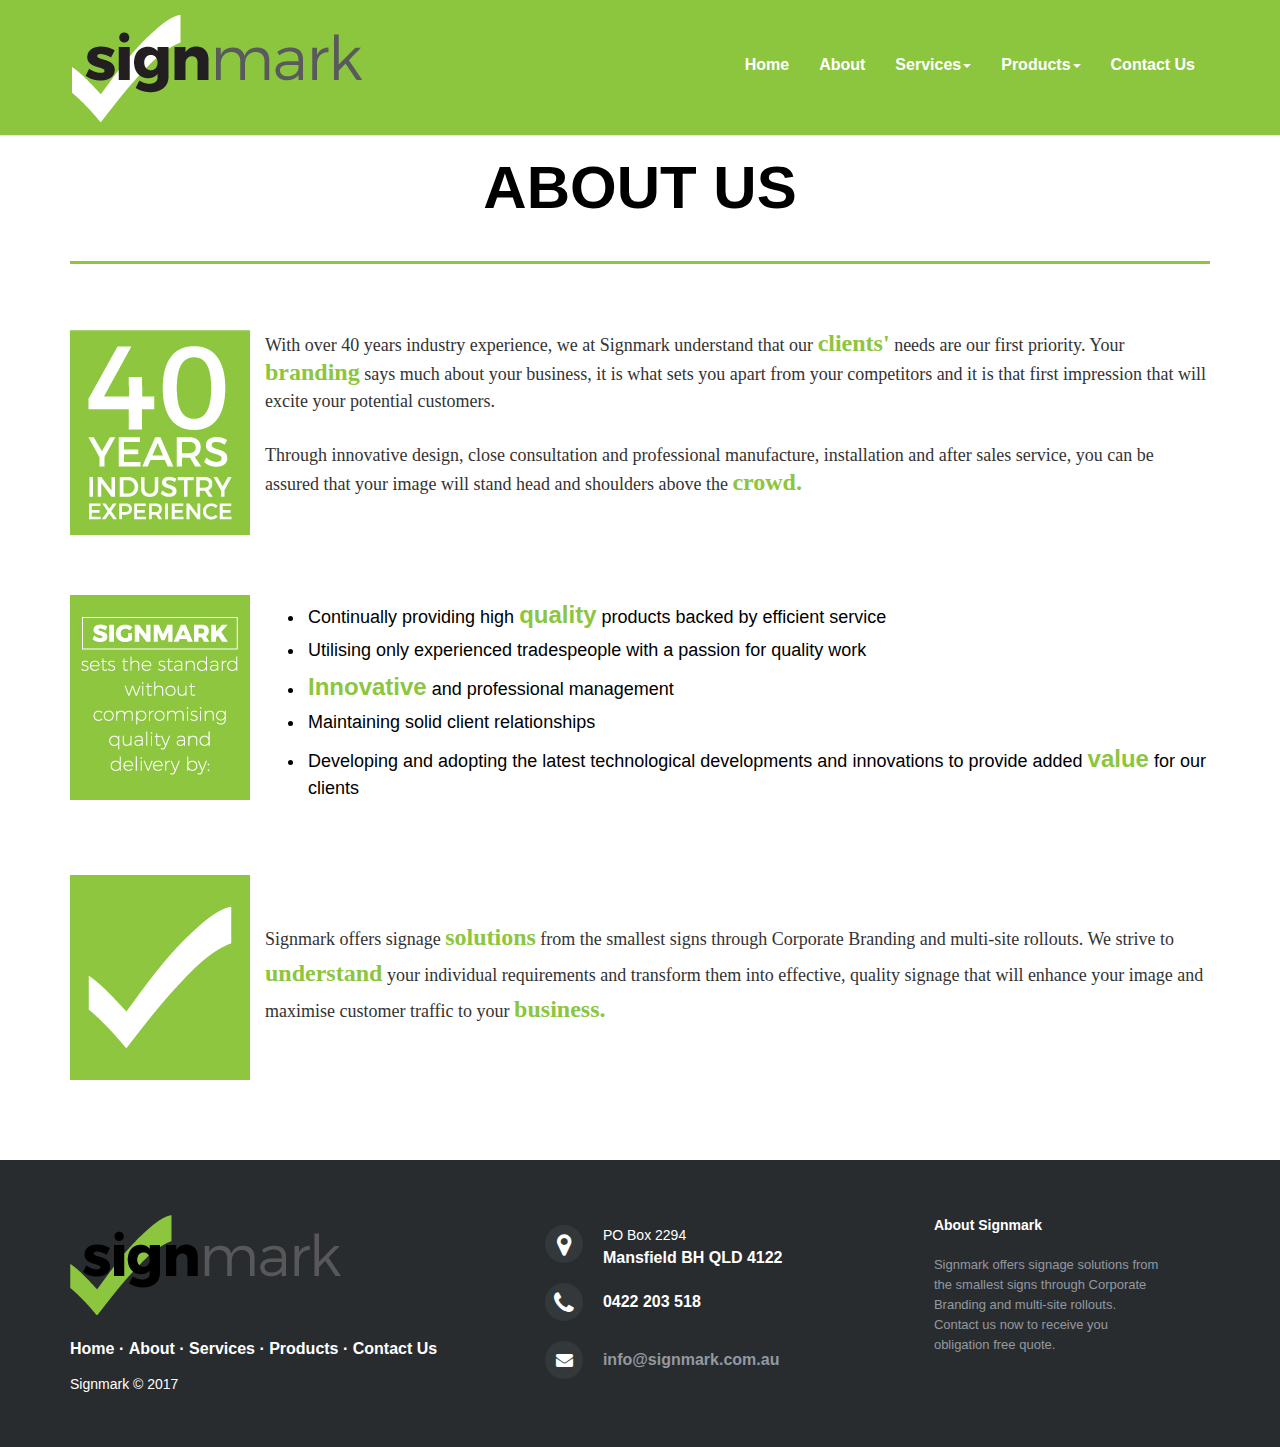
==== about.html @ eaca6fd5 "Fixed footer" ====
<!DOCTYPE html>
<html lang="en">

<head>
    
    <meta charset="utf-8">
    <meta http-equiv="X-UA-Compatible" content="IE=edge">
    <title>Signmark</title>
    <meta charset="utf-8">
    <meta name="viewport" content="width=device-width, initial-scale=1">
    <link rel="stylesheet" href="css/bootstrap.min.css">
    <link rel="stylesheet" href="css/style.css">
    <link rel="stylesheet" href="http://maxcdn.bootstrapcdn.com/font-awesome/4.2.0/css/font-awesome.min.css">
	<link href="http://fonts.googleapis.com/css?family=Cookie" rel="stylesheet" type="text/css">
    

</head>

<body>
    
    <!--javascript.js makes the dropdown work -->
    <!--navigation bar -->
    <nav class="navbar navbar-default navbar-fixed-top">
        <div class="container">
            <div class="navbar-header">
                <button type="button" class="navbar-toggle" data-toggle="collapse" data-target="#myNavbar">
                    <span class="icon-bar"></span>
                    <span class="icon-bar"></span>
                    <span class="icon-bar"></span>
                </button>
                <a class="navbar-brand" href="index.html"><img src="images/front-logo-white.png"></a>
            </div>
            <div class="collapse navbar-collapse" id="myNavbar">
                <ul class="nav navbar-nav">
                    <li><a href="index.html">Home</a></li>
                    <li><a href="about.html">About</a></li>
                    <li class="dropdown"><a href="services.html"class="dropdown-toggle" data-toggle="dropdown">Services<span class="caret"></span></a>
                        <ul class="dropdown-menu">
                            <li><a href="services.html">Design</a></li>
                            <li><a href="services.html">Manufacture</a></li>
                            <li><a href="services.html">Installation</a></li>
                        </ul>
                    </li>
                    <li class="dropdown"><a href="products.html"class="dropdown-toggle" data-toggle="dropdown">Products<span class="caret"></span></a>
                        <ul class="dropdown-menu">
                            <li><a href="products.html">Corporate Branding</a></li>
                            <li><a href="products.html">Illuminated Signs</a></li>
                            <li><a href="products.html">Wayfinding</a></li>
                            <li><a href="products.html">Pylon Signs</a></li>
                            <li><a href="products.html">Wide Format Digital Printing</a></li>
                            <li><a href="products.html">3D Signage</a></li>
                            <li><a href="products.html">Statutory Signage</a></li>
                            <li><a href="products.html">Vehicles</a></li>
                        </ul>
                    </li>
                    <li><a href="contact.html">Contact Us</a></li>
                </ul>
            </div>
        </div>
    </nav>
    
    <div class="container text-center about-page">
        <div class="row">
            <p class="aboutUs-heading">ABOUT US</p>
        </div>
        <hr>
    </div>
    <div class="container text-left about-content">
        <div class="row">
            <div class="col-md-2">
                <img src="images/forty.jpg">
            </div>
            <div class="col-md-10 block-one">
                <p class="about-text">With over 40 years industry experience, we at Signmark understand that our <span class="large-green">clients'</span> needs are our first priority. Your <span class="large-green">branding</span> says much about your business, it is what sets you apart from your competitors and it is that first impression that will excite your potential customers.<br><br>Through innovative design, close consultation and professional manufacture, installation and after sales service, you can be assured that your image will stand head and shoulders above the <span class="large-green">crowd.</span></p>
            </div>
        </div>
        <br>
        <br>
        <br>
        
        <div class="row">
            <div class="col-md-2">
                <img src="images/standard.jpg">
            </div>
            <div class="col-md-10">
                <div class="block-2-text-right">
                    <ul>
                        <li id="rs-block2">Continually providing high <span class="large-green">quality</span> products backed by efficient service</li>
                        <li id="rs-block2">Utilising only experienced tradespeople with a passion for quality work</li>
                        <li id="rs-block2"><span class="large-green">Innovative</span> and professional management</li>
                        <li id="rs-block2">Maintaining solid client relationships</li>
                        <li id="rs-block2">Developing and adopting the latest technological developments and innovations to provide added <span class="large-green">value</span> for our clients</li>
                    </ul>
                </div>
            </div>
        </div>
        <br>
        <br>
        <br>
        
        <div class="row">
            <div class="col-md-2">
                <img src="images/tick.jpg">
            </div>
            <div class="col-md-10 block-one">
                <p class="block-3-about-text">Signmark offers signage <span class="large-green">solutions</span> from the smallest signs through Corporate Branding and multi-site rollouts. We strive to <span class="large-green">understand</span> your individual requirements and transform them into effective, quality signage that will enhance your image and maximise customer traffic to your <span class="large-green">business.</span></p>
            </div>
        </div>
    
    
    
    
    </div>
    
    <!--footer -->
    <footer class="footer-home">
        <div class="container">
			<div class="footer-left">
				<img src="images/front-logo.png">
				<p class="footer-links">
					<a href="index.html">Home</a>
					·
					<a href="about.html">About</a>
					·
					<a href="services.html">Services</a>
					·
					<a href="products.html">Products</a>
					·
					<a href="contact.html">Contact Us</a>
				</p>
				<p class="footer-company-name">Signmark &copy; 2017</p>
			</div>

			<div class="footer-center">
				<div>
					<i class="fa fa-map-marker"></i>
					<p><span>PO Box 2294</span>Mansfield BH QLD 4122</p>
				</div>
				<div>
					<i class="fa fa-phone"></i>
					<p>0422 203 518</p>
				</div>
				<div>
					<i class="fa fa-envelope"></i>
					<p><a href="contact.html">info@signmark.com.au</a></p>
				</div>
			</div>

			<div class="footer-right">
				<p class="footer-company-about">
					<span>About Signmark</span>
					Signmark offers signage solutions from the smallest signs through Corporate Branding and multi-site rollouts.<br>
                    Contact us now to receive you obligation free quote.
				</p>
				
			</div>
            </div>
		</footer>



    <script src="js/jquery-3.2.1.slim.min.js"></script>
    <script src="js/tether.min.js"></script>
    <script src="js/bootstrap.min.js"></script>
    <script src="js/javascript.js"></script>
    <script src="js/bootstrap.js"></script>
</body>
</html>
---- css/style.css ----
body
{
    
    
}




/************nav and header******************/
.navbar-default
{
    height: 136px;
    background-color: #8CC63E;
    margin : 0 !important;  /*gets rid of gap between nav and content*/
    
}

.navbar-inverse
{
    height: 136px;
    background-color: #8CC63E;
    margin : 0 !important;  /*gets rid of gap between nav and content*/
    
}

.navbar-nav
{
    float: right;
    margin-top: 40px;
    font: bold 16px sans-serif;
}

/*colour of text on navigation bar*/
.navbar-default .navbar-nav>li>a
{
    color:#ffffff;
}

/*colour of text and background  on dropdown menu when mouse hovers*/
.navbar-nav .open .dropdown-menu>li>a:hover
{
    color:#8CC63E;
    background-color: #000000;
}

/*colour of text and background  on navigation menu when mouse hovers and focus*/
.navbar-default .navbar-nav>li>a:focus,.navbar-default .navbar-nav>li>a:hover
{
    color:#333;
    background-color:#ffffff;
}

/************home page image******************/
.bgImage
{
    background-image: url("../images/front-img-blur.jpg");
    background-position: center center;
    background-size: cover;
    height: 685px;
    overflow: hidden;
    position: relative;
}

.front-text-img
{
    position: absolute; /*parent div must have position relative to position content inside the parent div*/
    bottom: 0;
    width: 100%;
    background-color: rgba(255,255,255,0.7); /*0.7 is the transparency on the white = 70%*/
    color: #000;
    padding: 15px;
}

.left-side
{
    margin-top: 0.1%;
    
        
}

.right-side
{
    margin-top: 2%;
    font: normal 16px sans-serif;
    

}

#rs
{
    
    padding: 5px;
}



/************home page 3 rect******************/


.bg
{
    background-color: #292c2f;
}

.icon
{
    max-width: 150px;
    margin: 0 auto;
    display: block;
}

.rect
{

    padding: 15px;
}

.rect h3 
{
    font: bold 25px sans-serif;
    color: #ffffff;
}

.rect p 
{
    font: normal 16px sans-serif;
    color: #ffffff;
    padding: 15px;
}

#rect-btn
{
    
    background-color: #292c2f;
    color: #fff;
}

#rect-btn:hover
{
    background-color: #000000;
}

.service-area
{
    padding: 100px;
    position: relative;
}

/************home page about section******************/
.about-area
{
    height: 450px;
    
}

.aboutUs-front-heading
{
    font: bold 60px sans-serif;
    color: #292c2f;
    margin-top: 35px;
    
}

.aboutUs-front-text
{
    font: normal 18px sans-serif;
    color: #292c2f;
    margin-top: 40px
        
}

#about-btn
{
    background-color: #8CC63E;
    margin-top: 50px;
    color: white;
}

#about-btn:hover
{
    background-color: #000000;
}

/************home page contact us section******************/
.contactUs-front-heading
{
    font-size: 60px;
    font-weight: bolder;
    color: black;
    margin-top: 15px;
}

.contact-section
{
    
}

/************about page******************/
.about-page
{
    height: 200px;
    margin-top: 130px;
}

.aboutUs-heading
{
    font-size: 60px;
    font-weight: bolder;
    color: black;
    margin-top: 15px;
}

hr
{
    height: 3px;
    color: #8CC63E;
    background-color: #8CC63E;
    border: none;
    
}

.about-text
{
    font: normal 18px "Verdana";
    line-height: 150%
}

.large-green
{
    font-size: 24px;
    font-weight: bold;
    color: #8CC63E;
}

.block-2-text-left
{
    font-size: 22px;
}

.block-2-text-right
{
    
    color: black;
    font-size: 18px;
}

.block-3-about-text
{
    font: normal 18px "Verdana";
    margin-top:  45px;
    line-height: 190%
        
}

#rs-block2
{
    
    padding: 3px;
}

/************contact page******************/
.contact-page
{
    
    margin-top: 130px;
}

.contactUs-heading
{
    font-size: 60px;
    font-weight: bolder;
    color: black;
    margin-top: 15px;
}

/************services page******************/
.services-page
{
    height: 600px;
    margin-top: 130px;
}

.services-text
{
    height: 40px;
}

.services-heading
{
    font-size: 60px;
    font-weight: bolder;
    color: black;
    margin-top: 15px;
}

.thumbnail 
{
    position:relative;
    overflow:hidden;
    height: 400px;
}
 
.caption 
{
    position:absolute;
    top:-100%;
    right:0;
    background:rgba(41, 44, 47, 0.90);
    width:100%;
    height:100%;
    padding:2%;
    text-align:center;
    color:#fff !important;
    z-index:2;
    -webkit-transition: all 0.5s ease-in-out;
    -moz-transition: all 0.5s ease-in-out;
    -o-transition: all 0.5s ease-in-out;
    -ms-transition: all 0.5s ease-in-out;
    transition: all 0.5s ease-in-out;
}
.thumbnail:hover .caption 
{
    top:0%;
}

/************products page******************/
.products-page
{
    height: 2020px;
    margin-top: 130px;
}

.products-heading
{
    font-size: 60px;
    font-weight: bolder;
    color: black;
    margin-top: 15px;
}

.top-buffer
{
    margin-bottom: 5%;
}

.product-content
{
    padding-left: 40px;
    
}

.product-content-heading
{
    font-size: 30px;
    color: #8CC63E;
    padding-bottom: 5px;
}


/************footer******************/
.footer-home
{
	background-color: #292c2f;
	box-shadow: 0 1px 1px 0 rgba(0, 0, 0, 0.12);
	box-sizing: border-box;
	width: 100%;
	text-align: left;
	font: bold 16px sans-serif;
	padding: 55px 50px;
	margin-top: 80px;
}

.footer-home .footer-left,
.footer-home .footer-center,
.footer-home .footer-right
{
	display: inline-block;
	vertical-align: top;
}

/* Footer left */

.footer-home .footer-left
{
	width: 40%;
}



/* Footer links */

.footer-home .footer-links{
	color:  #ffffff;
	margin: 20px 0 12px;
	padding: 0;
}

.footer-home .footer-links a
{
	display:inline-block;
	line-height: 1.8;
	text-decoration: none;
	color:  inherit;
}

.footer-home .footer-company-name
{
	color:  #ffffff;
	font-size: 14px;
	font-weight: normal;
	margin: 0;
}

/* Footer Center */

.footer-home .footer-center
{
	width: 35%;
}

.footer-home .footer-center i
{
	background-color:  #33383b;
	color: #ffffff;
	font-size: 25px;
	width: 38px;
	height: 38px;
	border-radius: 50%;
	text-align: center;
	line-height: 42px;
	margin: 10px 15px;
	vertical-align: middle;
}

.footer-home .footer-center i.fa-envelope
{
	font-size: 17px;
	line-height: 38px;
}

.footer-home .footer-center p
{
	display: inline-block;
	color: #ffffff;
	vertical-align: middle;
	margin:0;
}

.footer-home .footer-center p span
{
	display:block;
	font-weight: normal;
	font-size:14px;
	line-height:2;
}

.footer-home .footer-center p a
{
	color:  #92999f;
	text-decoration: none;;
}


/* Footer Right */

.footer-home .footer-right
{
	width: 20%;
}

.footer-home .footer-company-about
{
	line-height: 20px;
	color:  #92999f;
	font-size: 13px;
	font-weight: normal;
	margin: 0;
}

.footer-home .footer-company-about span
{
	display: block;
	color:  #ffffff;
	font-size: 14px;
	font-weight: bold;
	margin-bottom: 20px;
}

.footer-home .footer-icons
{
	margin-top: 25px;
}

.footer-home .footer-icons a
{
	display: inline-block;
	width: 35px;
	height: 35px;
	cursor: pointer;
	background-color:  #33383b;
	border-radius: 2px;

	font-size: 20px;
	color: #ffffff;
	text-align: center;
	line-height: 35px;

	margin-right: 3px;
	margin-bottom: 5px;
}

/* If you don't want the footer to be responsive, remove these media queries */

@media (max-width: 880px) 
{

	.footer-home
    {
		font: bold 14px sans-serif;
	}

	.footer-home .footer-left,
	.footer-home .footer-center,
	.footer-home .footer-right
    {
		display: block;
		width: 100%;
		margin-bottom: 40px;
		text-align: center;
	}

	.footer-home .footer-center i
    {
		margin-left: 0;
	}

}
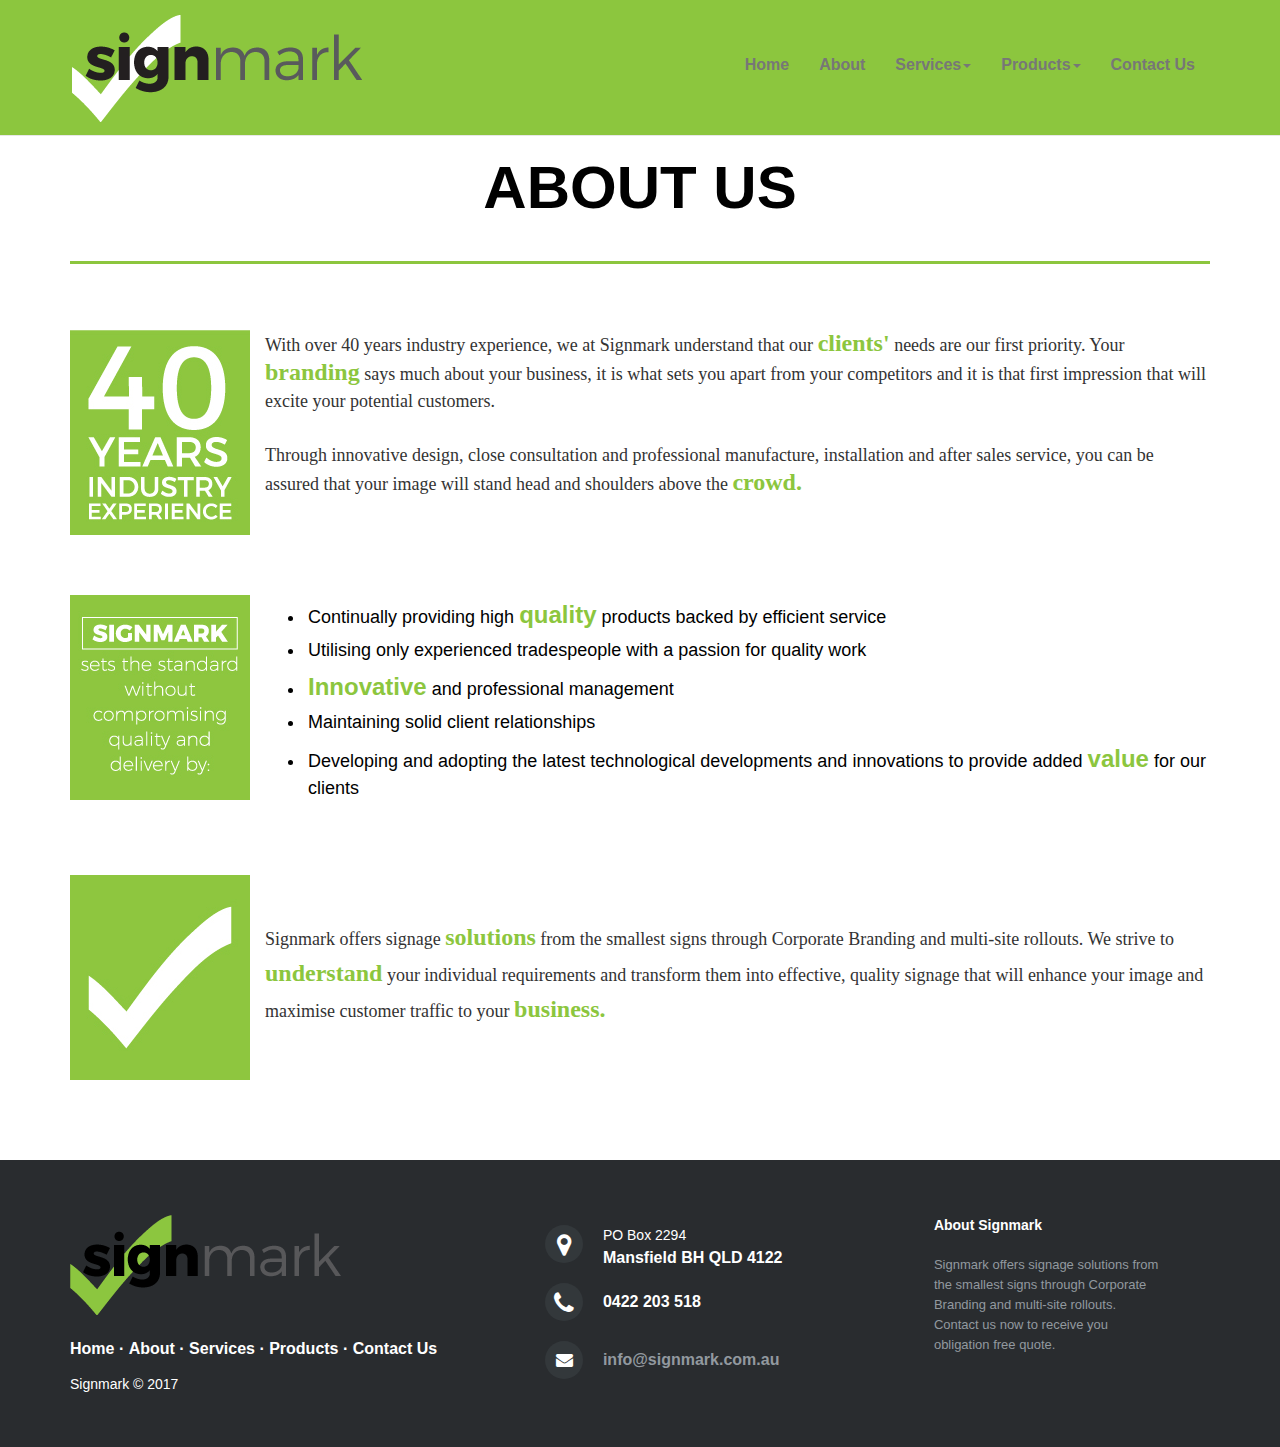
==== commit 8d886c4e: "no message" ====
--- a/about.html
+++ b/about.html
@@ -10,6 +10,8 @@
     <meta name="viewport" content="width=device-width, initial-scale=1">
     <link rel="stylesheet" href="css/bootstrap.min.css">
     <link rel="stylesheet" href="css/style.css">
+    <link rel="shortcut icon" href="favicon.ico" type="image/x-icon">
+    <link rel="icon" href="favicon.ico" type="image/x-icon">
     <link rel="stylesheet" href="http://maxcdn.bootstrapcdn.com/font-awesome/4.2.0/css/font-awesome.min.css">
 	<link href="http://fonts.googleapis.com/css?family=Cookie" rel="stylesheet" type="text/css">
     
@@ -43,14 +45,14 @@
                     </li>
                     <li class="dropdown"><a href="products.html"class="dropdown-toggle" data-toggle="dropdown">Products<span class="caret"></span></a>
                         <ul class="dropdown-menu">
-                            <li><a href="products.html">Corporate Branding</a></li>
-                            <li><a href="products.html">Illuminated Signs</a></li>
-                            <li><a href="products.html">Wayfinding</a></li>
-                            <li><a href="products.html">Pylon Signs</a></li>
-                            <li><a href="products.html">Wide Format Digital Printing</a></li>
-                            <li><a href="products.html">3D Signage</a></li>
-                            <li><a href="products.html">Statutory Signage</a></li>
-                            <li><a href="products.html">Vehicles</a></li>
+                            <li><a href="#corp-brand-modal" data-toggle="modal">Corporate Branding</a></li>
+                            <li><a href="#ill-signs-modal" data-toggle="modal">Illuminated Signs</a></li>
+                            <li><a href="#wayfinding-modal" data-toggle="modal">Wayfinding</a></li>
+                            <li><a href="#pylon-modal" data-toggle="modal">Pylon Signs</a></li>
+                            <li><a href="#print-modal" data-toggle="modal">Digital Printing</a></li>
+                            <li><a href="#lettering-modal" data-toggle="modal">3D Signage</a></li>
+                            <li><a href="#stat-modal" data-toggle="modal">Statutory Signage</a></li>
+                            
                         </ul>
                     </li>
                     <li><a href="contact.html">Contact Us</a></li>
--- a/css/style.css
+++ b/css/style.css
@@ -33,11 +33,28 @@
     font: bold 16px sans-serif;
 }
 
-/*colour of text on navigation bar*/
-.navbar-default .navbar-nav>li>a
-{
-    color:#ffffff;
-}
+.nav-buttons
+{
+    background-color: #8CC63E;
+    color: white;
+    font: bold 16px sans-serif;
+    padding: 15px;
+}
+
+.nav-buttons:hover
+{
+    background-color: white;
+}
+
+.nav-buttons:active
+{
+    background-color: white;
+    color: black;
+}
+
+
+
+
 
 /*colour of text and background  on dropdown menu when mouse hovers*/
 .navbar-nav .open .dropdown-menu>li>a:hover
@@ -99,10 +116,20 @@
 
 /************home page 3 rect******************/
 
+.services-front-heading
+{
+    font-size: 50px;
+    font-weight: bold;
+    color: white;
+    margin-top: 15px;
+}
+
 
 .bg
 {
     background-color: #292c2f;
+    padding-top: 40px;
+    padding-bottom: 40px;
 }
 
 .icon
@@ -145,9 +172,10 @@
 
 .service-area
 {
-    padding: 100px;
-    position: relative;
-}
+    padding-bottom: 15px;
+}
+
+
 
 /************home page about section******************/
 .about-area
@@ -184,8 +212,213 @@
     background-color: #000000;
 }
 
+/************home page products section******************/
+
+.product-bg
+{
+    padding-top: 60px;
+    padding-bottom: 60px;
+}
+.products-front-heading
+{
+    font-size: 50px;
+    font-weight: bold;
+    color: #292c2f;
+    margin-top: 15px;
+}
+
+.single-portfolio a 
+{
+  display: block;
+  line-height: 0;
+  position: relative;
+}
+
+.single-portfolio a::before 
+{
+  background: #000 none repeat scroll 0 0;
+  content: "";
+  height: 100%;
+  opacity: 0;
+  position: absolute;
+  top: 0;
+  transform: scale(0.5);
+  transition: all 0.3s ease 0s;
+  width: 100%;
+}
+
+.single-portfolio:hover a::before 
+{
+	opacity: .5;
+	transform: scale(1);
+}
+
+.corporate-branding::after 
+{
+  color: #fff;
+  content: "Corporate Branding";
+  font-size: 20px;
+  left: 0;
+  position: absolute;
+  right: 0;
+  text-align: center;
+  top: 50%;
+  transform: scale(0);
+  transition: all 0.3s ease 0s;
+}
+
+.ill-signs::after 
+{
+    color: #fff;
+  content: "Illuminated Signs";
+  font-size: 20px;
+  left: 0;
+  position: absolute;
+  right: 0;
+  text-align: center;
+  top: 50%;
+  transform: scale(0);
+  transition: all 0.3s ease 0s;
+}
+
+.way-signs::after 
+{
+    color: #fff;
+  content: "Wayfinding";
+  font-size: 20px;
+  left: 0;
+  position: absolute;
+  right: 0;
+  text-align: center;
+  top: 50%;
+  transform: scale(0);
+  transition: all 0.3s ease 0s;
+}
+
+.pylon-signs::after 
+{
+    color: #fff;
+  content: "Pylon Signs";
+  font-size: 20px;
+  left: 0;
+  position: absolute;
+  right: 0;
+  text-align: center;
+  top: 50%;
+  transform: scale(0);
+  transition: all 0.3s ease 0s;
+}
+
+.dig-print::after
+{
+    color: #fff;
+  content: "Digital Printing";
+  font-size: 20px;
+  left: 0;
+  position: absolute;
+  right: 0;
+  text-align: center;
+  top: 50%;
+  transform: scale(0);
+  transition: all 0.3s ease 0s;
+}
+
+.lettering::after
+{
+    color: #fff;
+  content: "3D Lettering";
+  font-size: 20px;
+  left: 0;
+  position: absolute;
+  right: 0;
+  text-align: center;
+  top: 50%;
+  transform: scale(0);
+  transition: all 0.3s ease 0s;
+}
+
+.stat-signs::after
+{
+    color: #fff;
+  content: "Statutory Signage";
+  font-size: 20px;
+  left: 0;
+  position: absolute;
+  right: 0;
+  text-align: center;
+  top: 50%;
+  transform: scale(0);
+  transition: all 0.3s ease 0s;
+}
+
+.single-portfolio:hover a::after 
+{
+	transform: scale(1);
+}
+
+/************home page modal******************/
+
+.modal-dialog
+{
+    width: 100%;
+    height: 100%;
+    margin: 0;
+    padding: 0;
+}
+
+.modal-content 
+{
+  height: auto;
+  min-height: 100%;
+  border-radius: 0;
+}
+
+.heading-for-modal
+{
+    font-size: 60px;
+    font-weight: bolder;
+    color: black;
+}
+
+.modal-content-heading
+{
+    font-size: 30px;
+    font-weight: bold;
+    background-color: #8CC63E;
+    color: white;
+    padding: 5px;
+}
+
+.modal-product-text
+{
+    font-size: 16px;
+}
+
+
+
+
 /************home page contact us section******************/
 .contactUs-front-heading
+{
+    font-size: 50px;
+    font-weight: bolder;
+    color: black;
+    margin-top: 15px;
+}
+
+.contact-section
+{
+    
+}
+
+/************about page******************/
+.about-page
+{
+    height: 200px;
+    margin-top: 130px;
+}
+
+.aboutUs-heading
 {
     font-size: 60px;
     font-weight: bolder;
@@ -193,19 +426,62 @@
     margin-top: 15px;
 }
 
-.contact-section
-{
-    
-}
-
-/************about page******************/
-.about-page
-{
-    height: 200px;
+hr
+{
+    height: 3px;
+    color: #8CC63E;
+    background-color: #8CC63E;
+    border: none;
+    
+}
+
+.about-text
+{
+    font: normal 18px "Verdana";
+    line-height: 150%
+}
+
+.large-green
+{
+    font-size: 24px;
+    font-weight: bold;
+    color: #8CC63E;
+}
+
+.block-2-text-left
+{
+    font-size: 22px;
+}
+
+.block-2-text-right
+{
+    
+    color: black;
+    font-size: 18px;
+}
+
+.block-3-about-text
+{
+    font: normal 18px "Verdana";
+    margin-top:  45px;
+    line-height: 190%
+        
+}
+
+#rs-block2
+{
+    
+    padding: 3px;
+}
+
+/************contact page******************/
+.contact-page
+{
+    
     margin-top: 130px;
 }
 
-.aboutUs-heading
+.contactUs-heading
 {
     font-size: 60px;
     font-weight: bolder;
@@ -213,73 +489,10 @@
     margin-top: 15px;
 }
 
-hr
-{
-    height: 3px;
-    color: #8CC63E;
-    background-color: #8CC63E;
-    border: none;
-    
-}
-
-.about-text
-{
-    font: normal 18px "Verdana";
-    line-height: 150%
-}
-
-.large-green
-{
-    font-size: 24px;
-    font-weight: bold;
-    color: #8CC63E;
-}
-
-.block-2-text-left
-{
-    font-size: 22px;
-}
-
-.block-2-text-right
-{
-    
-    color: black;
-    font-size: 18px;
-}
-
-.block-3-about-text
-{
-    font: normal 18px "Verdana";
-    margin-top:  45px;
-    line-height: 190%
-        
-}
-
-#rs-block2
-{
-    
-    padding: 3px;
-}
-
-/************contact page******************/
-.contact-page
-{
-    
-    margin-top: 130px;
-}
-
-.contactUs-heading
-{
-    font-size: 60px;
-    font-weight: bolder;
-    color: black;
-    margin-top: 15px;
-}
-
 /************services page******************/
 .services-page
 {
-    height: 600px;
+    
     margin-top: 130px;
 }
 
@@ -329,7 +542,7 @@
 /************products page******************/
 .products-page
 {
-    height: 2020px;
+    
     margin-top: 130px;
 }
 
@@ -350,13 +563,27 @@
 {
     padding-left: 40px;
     
-}
+    
+}
+
 
 .product-content-heading
 {
     font-size: 30px;
-    color: #8CC63E;
-    padding-bottom: 5px;
+    font-weight: bold;
+    background-color: #8CC63E;
+    color: white;
+    padding: 5px;
+}
+
+.product-content-text
+{
+    padding: 5px;
+}
+
+.product-img
+{
+    padding-bottom: 10px;
 }
 
 
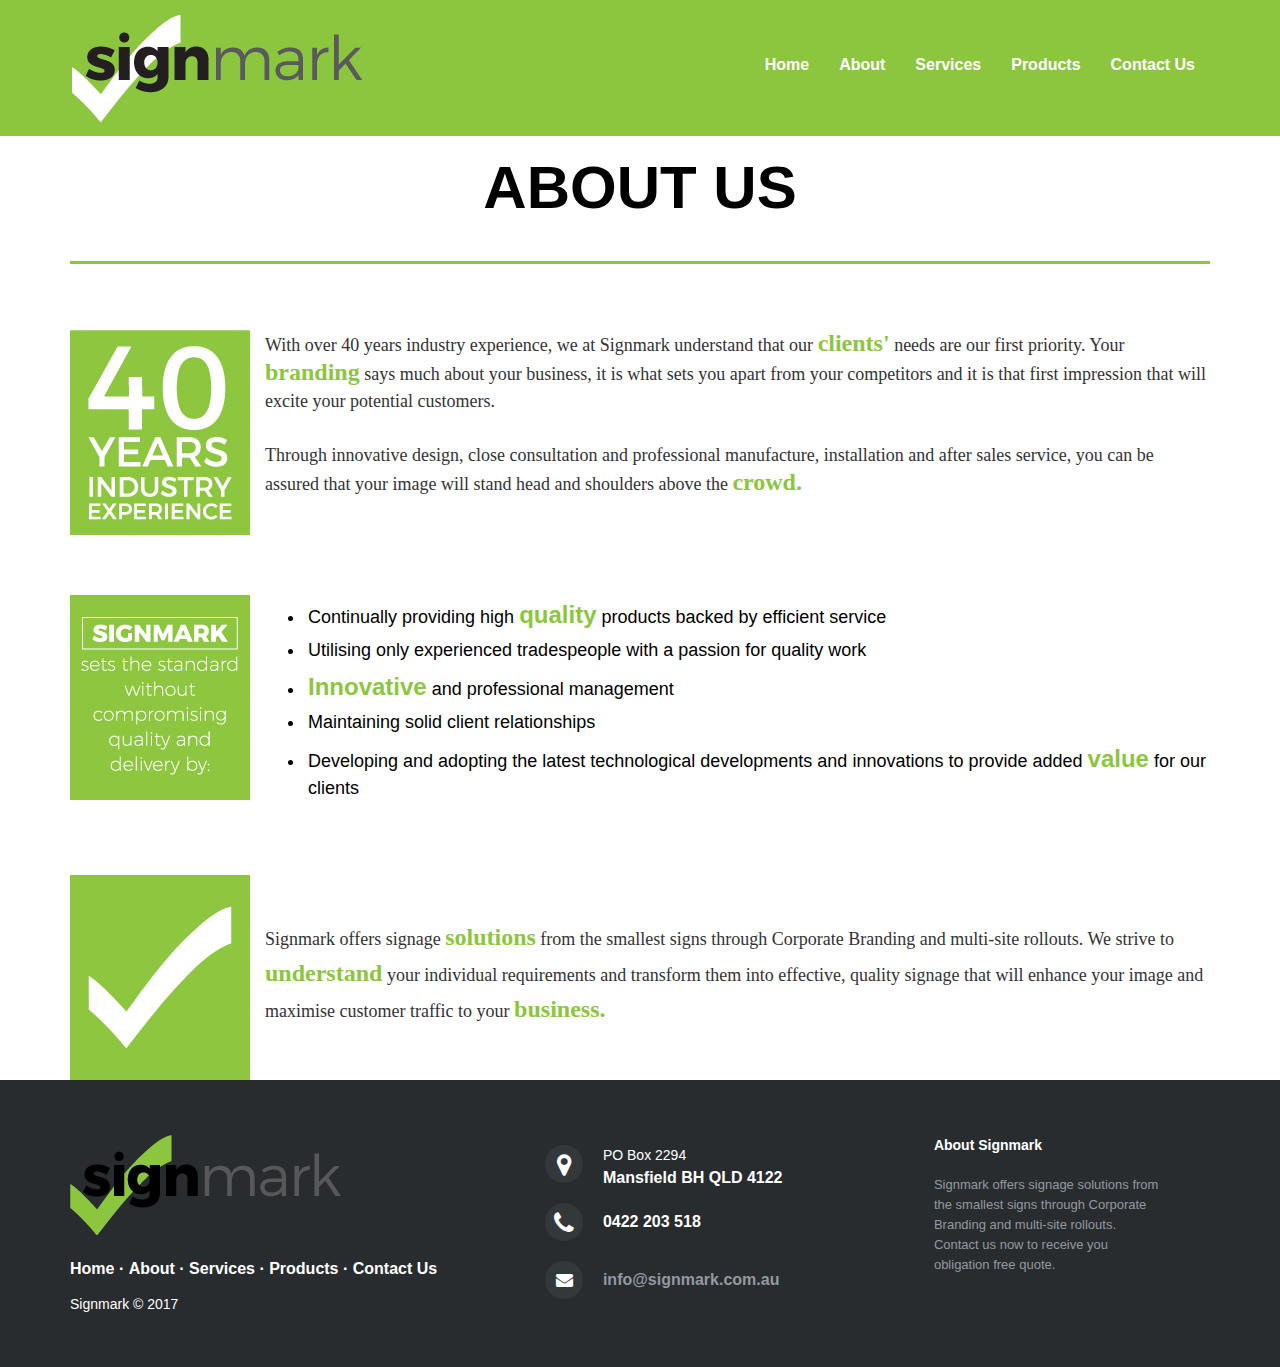
==== commit cba32dad: "added page jumps" ====
--- a/about.html
+++ b/about.html
@@ -16,13 +16,15 @@
 	<link href="http://fonts.googleapis.com/css?family=Cookie" rel="stylesheet" type="text/css">
     
 
+    
+
 </head>
 
 <body>
     
     <!--javascript.js makes the dropdown work -->
     <!--navigation bar -->
-    <nav class="navbar navbar-default navbar-fixed-top">
+    <nav class="navbar navbar-default navbar-fixed-top" >
         <div class="container">
             <div class="navbar-header">
                 <button type="button" class="navbar-toggle" data-toggle="collapse" data-target="#myNavbar">
@@ -33,14 +35,17 @@
                 <a class="navbar-brand" href="index.html"><img src="images/front-logo-white.png"></a>
             </div>
             <div class="collapse navbar-collapse" id="myNavbar">
+                
                 <ul class="nav navbar-nav">
                     <li><a href="index.html">Home</a></li>
                     <li><a href="about.html">About</a></li>
-                    <li class="dropdown"><a href="services.html"class="dropdown-toggle" data-toggle="dropdown">Services<span class="caret"></span></a>
+                    <li><a href="services.html">Services</a></li>
+                    <li><a href="index.html#section-products">Products</a></li>
+                    <!--<li class="dropdown"><a href="services.html" class="dropdown-toggle" data-toggle="dropdown">Services<span class="caret"></span></a>
                         <ul class="dropdown-menu">
-                            <li><a href="services.html">Design</a></li>
-                            <li><a href="services.html">Manufacture</a></li>
-                            <li><a href="services.html">Installation</a></li>
+                            <li><a href="#section-services">Design</a></li>
+                            <li><a href="#section-services">Manufacture</a></li>
+                            <li><a href="#section-services">Installation</a></li>
                         </ul>
                     </li>
                     <li class="dropdown"><a href="products.html"class="dropdown-toggle" data-toggle="dropdown">Products<span class="caret"></span></a>
@@ -52,10 +57,9 @@
                             <li><a href="#print-modal" data-toggle="modal">Digital Printing</a></li>
                             <li><a href="#lettering-modal" data-toggle="modal">3D Signage</a></li>
                             <li><a href="#stat-modal" data-toggle="modal">Statutory Signage</a></li>
-                            
                         </ul>
-                    </li>
-                    <li><a href="contact.html">Contact Us</a></li>
+                    </li>-->
+                    <li><a href="index.html#section-contact">Contact Us</a></li>
                 </ul>
             </div>
         </div>
--- a/css/style.css
+++ b/css/style.css
@@ -14,46 +14,27 @@
 {
     height: 136px;
     background-color: #8CC63E;
+    border-color: #8CC63E;
     margin : 0 !important;  /*gets rid of gap between nav and content*/
     
-}
-
-.navbar-inverse
-{
-    height: 136px;
-    background-color: #8CC63E;
-    margin : 0 !important;  /*gets rid of gap between nav and content*/
-    
-}
+    
+}
+
+
 
 .navbar-nav
 {
     float: right;
     margin-top: 40px;
     font: bold 16px sans-serif;
-}
-
-.nav-buttons
-{
-    background-color: #8CC63E;
-    color: white;
-    font: bold 16px sans-serif;
-    padding: 15px;
-}
-
-.nav-buttons:hover
-{
-    background-color: white;
-}
-
-.nav-buttons:active
-{
-    background-color: white;
-    color: black;
-}
-
-
-
+    
+}
+
+/*colour of text on navigation bar*/
+.navbar-default .navbar-nav>li>a
+{
+    color:#ffffff;
+}
 
 
 /*colour of text and background  on dropdown menu when mouse hovers*/
@@ -76,7 +57,7 @@
     background-image: url("../images/front-img-blur.jpg");
     background-position: center center;
     background-size: cover;
-    height: 685px;
+    height: 960px;
     overflow: hidden;
     position: relative;
 }
@@ -128,8 +109,8 @@
 .bg
 {
     background-color: #292c2f;
-    padding-top: 40px;
-    padding-bottom: 40px;
+    padding-top: 200px;
+    padding-bottom: 200px;
 }
 
 .icon
@@ -141,7 +122,7 @@
 
 .rect
 {
-
+    background-color: #292c2f;
     padding: 15px;
 }
 
@@ -167,26 +148,24 @@
 
 #rect-btn:hover
 {
-    background-color: #000000;
-}
-
-.service-area
-{
-    padding-bottom: 15px;
-}
+    background-color: #8CC63E;
+}
+
+
 
 
 
 /************home page about section******************/
-.about-area
-{
-    height: 450px;
-    
+.about-bg
+{
+    padding-top: 150px;
+    padding-bottom: 150px;
+    background-color: #e9eae9;
 }
 
 .aboutUs-front-heading
 {
-    font: bold 60px sans-serif;
+    font: bold 50px sans-serif;
     color: #292c2f;
     margin-top: 35px;
     
@@ -216,8 +195,9 @@
 
 .product-bg
 {
-    padding-top: 60px;
-    padding-bottom: 60px;
+    background-color: #e9eae9;
+    padding-top: 130px;
+    padding-bottom: 130px;
 }
 .products-front-heading
 {
@@ -406,9 +386,10 @@
     margin-top: 15px;
 }
 
-.contact-section
-{
-    
+.contact-bg
+{
+    background-color: white;
+    padding-top: 100px
 }
 
 /************about page******************/
@@ -597,7 +578,7 @@
 	text-align: left;
 	font: bold 16px sans-serif;
 	padding: 55px 50px;
-	margin-top: 80px;
+	
 }
 
 .footer-home .footer-left,
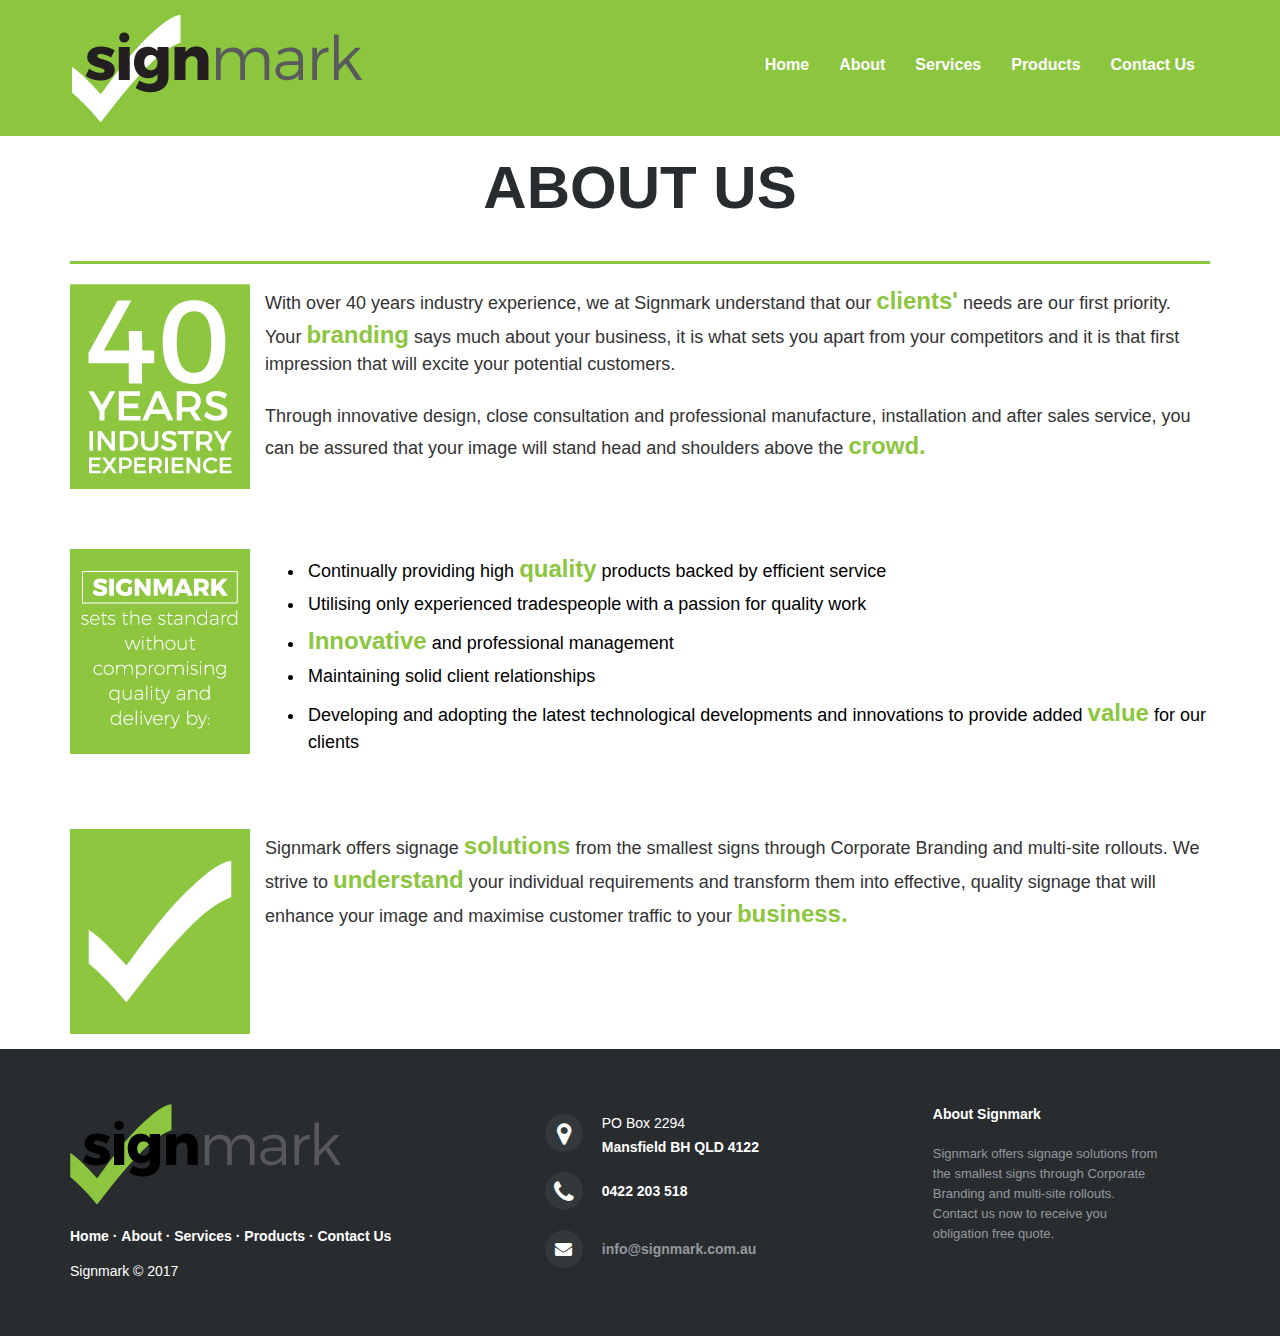
==== commit 2efe4c02: "Fixed modal size and changed font family" ====
--- a/about.html
+++ b/about.html
@@ -41,24 +41,6 @@
                     <li><a href="about.html">About</a></li>
                     <li><a href="services.html">Services</a></li>
                     <li><a href="index.html#section-products">Products</a></li>
-                    <!--<li class="dropdown"><a href="services.html" class="dropdown-toggle" data-toggle="dropdown">Services<span class="caret"></span></a>
-                        <ul class="dropdown-menu">
-                            <li><a href="#section-services">Design</a></li>
-                            <li><a href="#section-services">Manufacture</a></li>
-                            <li><a href="#section-services">Installation</a></li>
-                        </ul>
-                    </li>
-                    <li class="dropdown"><a href="products.html"class="dropdown-toggle" data-toggle="dropdown">Products<span class="caret"></span></a>
-                        <ul class="dropdown-menu">
-                            <li><a href="#corp-brand-modal" data-toggle="modal">Corporate Branding</a></li>
-                            <li><a href="#ill-signs-modal" data-toggle="modal">Illuminated Signs</a></li>
-                            <li><a href="#wayfinding-modal" data-toggle="modal">Wayfinding</a></li>
-                            <li><a href="#pylon-modal" data-toggle="modal">Pylon Signs</a></li>
-                            <li><a href="#print-modal" data-toggle="modal">Digital Printing</a></li>
-                            <li><a href="#lettering-modal" data-toggle="modal">3D Signage</a></li>
-                            <li><a href="#stat-modal" data-toggle="modal">Statutory Signage</a></li>
-                        </ul>
-                    </li>-->
                     <li><a href="index.html#section-contact">Contact Us</a></li>
                 </ul>
             </div>
@@ -105,17 +87,13 @@
         <br>
         
         <div class="row">
-            <div class="col-md-2">
+            <div class="col-md-2 block-3-tick">
                 <img src="images/tick.jpg">
             </div>
             <div class="col-md-10 block-one">
                 <p class="block-3-about-text">Signmark offers signage <span class="large-green">solutions</span> from the smallest signs through Corporate Branding and multi-site rollouts. We strive to <span class="large-green">understand</span> your individual requirements and transform them into effective, quality signage that will enhance your image and maximise customer traffic to your <span class="large-green">business.</span></p>
             </div>
         </div>
-    
-    
-    
-    
     </div>
     
     <!--footer -->
@@ -130,9 +108,9 @@
 					·
 					<a href="services.html">Services</a>
 					·
-					<a href="products.html">Products</a>
+					<a href="index.html#section-products">Products</a>
 					·
-					<a href="contact.html">Contact Us</a>
+					<a href="index.html#section-contact">Contact Us</a>
 				</p>
 				<p class="footer-company-name">Signmark &copy; 2017</p>
 			</div>
@@ -148,7 +126,7 @@
 				</div>
 				<div>
 					<i class="fa fa-envelope"></i>
-					<p><a href="contact.html">info@signmark.com.au</a></p>
+					<p><a href="index.html#section-contact">info@signmark.com.au</a></p>
 				</div>
 			</div>
 
--- a/css/style.css
+++ b/css/style.css
@@ -16,32 +16,21 @@
     background-color: #8CC63E;
     border-color: #8CC63E;
     margin : 0 !important;  /*gets rid of gap between nav and content*/
-    
-    
-}
-
-
+}
 
 .navbar-nav
 {
     float: right;
     margin-top: 40px;
-    font: bold 16px sans-serif;
-    
+    font-family: "Montserrat", "Helvetica Neue", Helvetica, Arial, sans-serif;
+    font-size: 16px;
+    font-weight: 700;    
 }
 
 /*colour of text on navigation bar*/
 .navbar-default .navbar-nav>li>a
 {
     color:#ffffff;
-}
-
-
-/*colour of text and background  on dropdown menu when mouse hovers*/
-.navbar-nav .open .dropdown-menu>li>a:hover
-{
-    color:#8CC63E;
-    background-color: #000000;
 }
 
 /*colour of text and background  on navigation menu when mouse hovers and focus*/
@@ -72,45 +61,66 @@
     padding: 15px;
 }
 
-.left-side
-{
-    margin-top: 0.1%;
-    
-        
-}
-
 .right-side
-{
-    margin-top: 2%;
-    font: normal 16px sans-serif;
-    
-
+{    
+    font-family: "Montserrat", "Helvetica Neue", Helvetica, Arial, sans-serif;
+    font-size: 16px;
 }
 
 #rs
-{
-    
+{ 
     padding: 5px;
 }
 
-
-
-/************home page 3 rect******************/
+/************home page about section******************/
+
+.about-bg
+{
+    padding-top: 100px;
+    padding-bottom: 100px;
+    background-color: #e9eae9;
+}
+
+
+.aboutUs-front-text
+{
+    font-family: "Montserrat", "Helvetica Neue", Helvetica, Arial, sans-serif;
+    font-size: 24px;
+    font-weight: 700;   
+    color: #292c2f;      
+}
+
+#about-btn
+{
+    background-color: #8CC63E;
+    margin-top: 50px;
+    color: white;
+}
+
+#about-btn:hover
+{
+    background-color: #000000;
+}
+
+
+
+/************home page services area******************/
 
 .services-front-heading
 {
+    font-family: "Montserrat", "Helvetica Neue", Helvetica, Arial, sans-serif;
     font-size: 50px;
-    font-weight: bold;
+    font-weight: 700;
     color: white;
-    margin-top: 15px;
+   
 }
 
 
 .bg
 {
     background-color: #292c2f;
-    padding-top: 200px;
-    padding-bottom: 200px;
+    padding-top: 150px;
+    padding-bottom: 150px;
 }
 
 .icon
@@ -128,13 +138,16 @@
 
 .rect h3 
 {
-    font: bold 25px sans-serif;
+    font-family: "Montserrat", "Helvetica Neue", Helvetica, Arial, sans-serif;
+    font-size: 25px;
+    font-weight: 600;
     color: #ffffff;
 }
 
 .rect p 
 {
-    font: normal 16px sans-serif;
+    font-family: "Montserrat", "Helvetica Neue", Helvetica, Arial, sans-serif;
+    font-size: 16px;
     color: #ffffff;
     padding: 15px;
 }
@@ -155,41 +168,6 @@
 
 
 
-/************home page about section******************/
-.about-bg
-{
-    padding-top: 150px;
-    padding-bottom: 150px;
-    background-color: #e9eae9;
-}
-
-.aboutUs-front-heading
-{
-    font: bold 50px sans-serif;
-    color: #292c2f;
-    margin-top: 35px;
-    
-}
-
-.aboutUs-front-text
-{
-    font: normal 18px sans-serif;
-    color: #292c2f;
-    margin-top: 40px
-        
-}
-
-#about-btn
-{
-    background-color: #8CC63E;
-    margin-top: 50px;
-    color: white;
-}
-
-#about-btn:hover
-{
-    background-color: #000000;
-}
 
 /************home page products section******************/
 
@@ -201,10 +179,11 @@
 }
 .products-front-heading
 {
+    font-family: "Montserrat", "Helvetica Neue", Helvetica, Arial, sans-serif;
     font-size: 50px;
-    font-weight: bold;
+    font-weight: 700;
     color: #292c2f;
-    margin-top: 15px;
+    
 }
 
 .single-portfolio a 
@@ -235,100 +214,107 @@
 
 .corporate-branding::after 
 {
-  color: #fff;
-  content: "Corporate Branding";
-  font-size: 20px;
-  left: 0;
-  position: absolute;
-  right: 0;
-  text-align: center;
-  top: 50%;
-  transform: scale(0);
-  transition: all 0.3s ease 0s;
+    color: #fff;
+    content: "Corporate Branding";
+    font-family: "Montserrat", "Helvetica Neue", Helvetica, Arial, sans-serif;
+    font-size: 20px;
+    left: 0;
+    position: absolute;
+    right: 0;
+    text-align: center;
+    top: 50%;
+    transform: scale(0);
+    transition: all 0.3s ease 0s;
 }
 
 .ill-signs::after 
 {
     color: #fff;
-  content: "Illuminated Signs";
-  font-size: 20px;
-  left: 0;
-  position: absolute;
-  right: 0;
-  text-align: center;
-  top: 50%;
-  transform: scale(0);
-  transition: all 0.3s ease 0s;
+    content: "Illuminated Signs";
+    font-family: "Montserrat", "Helvetica Neue", Helvetica, Arial, sans-serif;
+    font-size: 20px;
+    left: 0;
+    position: absolute;
+    right: 0;
+    text-align: center;
+    top: 50%;
+    transform: scale(0);
+    transition: all 0.3s ease 0s;
 }
 
 .way-signs::after 
 {
     color: #fff;
-  content: "Wayfinding";
-  font-size: 20px;
-  left: 0;
-  position: absolute;
-  right: 0;
-  text-align: center;
-  top: 50%;
-  transform: scale(0);
-  transition: all 0.3s ease 0s;
+    content: "Wayfinding";
+    font-family: "Montserrat", "Helvetica Neue", Helvetica, Arial, sans-serif;
+    font-size: 20px;
+    left: 0;
+    position: absolute;
+    right: 0;
+    text-align: center;
+    top: 50%;
+    transform: scale(0);
+    transition: all 0.3s ease 0s;
 }
 
 .pylon-signs::after 
 {
     color: #fff;
-  content: "Pylon Signs";
-  font-size: 20px;
-  left: 0;
-  position: absolute;
-  right: 0;
-  text-align: center;
-  top: 50%;
-  transform: scale(0);
-  transition: all 0.3s ease 0s;
+    content: "Pylon Signs";
+    font-family: "Montserrat", "Helvetica Neue", Helvetica, Arial, sans-serif;
+    font-size: 20px;
+    left: 0;
+    position: absolute;
+    right: 0;
+    text-align: center;
+    top: 50%;
+    transform: scale(0);
+    transition: all 0.3s ease 0s;
 }
 
 .dig-print::after
 {
     color: #fff;
-  content: "Digital Printing";
-  font-size: 20px;
-  left: 0;
-  position: absolute;
-  right: 0;
-  text-align: center;
-  top: 50%;
-  transform: scale(0);
-  transition: all 0.3s ease 0s;
+    content: "Digital Printing";
+    font-family: "Montserrat", "Helvetica Neue", Helvetica, Arial, sans-serif;
+    font-size: 20px;
+    left: 0;
+    position: absolute;
+    right: 0;
+    text-align: center;
+    top: 50%;
+    transform: scale(0);
+    transition: all 0.3s ease 0s;
 }
 
 .lettering::after
 {
     color: #fff;
-  content: "3D Lettering";
-  font-size: 20px;
-  left: 0;
-  position: absolute;
-  right: 0;
-  text-align: center;
-  top: 50%;
-  transform: scale(0);
-  transition: all 0.3s ease 0s;
+    content: "3D Lettering";
+    font-family: "Montserrat", "Helvetica Neue", Helvetica, Arial, sans-serif;
+    font-size: 20px;
+    left: 0;
+    position: absolute;
+    right: 0;
+    text-align: center;
+    top: 50%;
+    transform: scale(0);
+    transition: all 0.3s ease 0s;
 }
 
 .stat-signs::after
 {
     color: #fff;
-  content: "Statutory Signage";
-  font-size: 20px;
-  left: 0;
-  position: absolute;
-  right: 0;
-  text-align: center;
-  top: 50%;
-  transform: scale(0);
-  transition: all 0.3s ease 0s;
+    content: "Statutory Signage";
+    font-family: "Montserrat", "Helvetica Neue", Helvetica, Arial, sans-serif;
+    font-size: 20px;
+    left: 0;
+    position: absolute;
+    right: 0;
+    text-align: center;
+    top: 50%;
+    transform: scale(0);
+    transition: all 0.3s ease 0s;
 }
 
 .single-portfolio:hover a::after 
@@ -338,32 +324,12 @@
 
 /************home page modal******************/
 
-.modal-dialog
-{
-    width: 100%;
-    height: 100%;
-    margin: 0;
-    padding: 0;
-}
-
-.modal-content 
-{
-  height: auto;
-  min-height: 100%;
-  border-radius: 0;
-}
-
-.heading-for-modal
-{
-    font-size: 60px;
-    font-weight: bolder;
-    color: black;
-}
 
 .modal-content-heading
 {
+    font-family: "Montserrat", "Helvetica Neue", Helvetica, Arial, sans-serif;
     font-size: 30px;
-    font-weight: bold;
+    font-weight: 600;
     background-color: #8CC63E;
     color: white;
     padding: 5px;
@@ -371,19 +337,27 @@
 
 .modal-product-text
 {
+    font-family: "Montserrat", "Helvetica Neue", Helvetica, Arial, sans-serif;
     font-size: 16px;
 }
 
+.modal-button
+{
+    font-family: "Montserrat", "Helvetica Neue", Helvetica, Arial, sans-serif;
+    background-color: #8CC63E;
+    color: white;
+}
 
 
 
 /************home page contact us section******************/
 .contactUs-front-heading
 {
+    font-family: "Montserrat", "Helvetica Neue", Helvetica, Arial, sans-serif;
     font-size: 50px;
-    font-weight: bolder;
+    font-weight: 700;
     color: black;
-    margin-top: 15px;
+    
 }
 
 .contact-bg
@@ -392,18 +366,31 @@
     padding-top: 100px
 }
 
+.btn-send
+{
+    background-color: #8CC63E;
+}
+
+.btn-send:hover
+{
+    background-color: #292c2f;
+}
+
+
+
 /************about page******************/
 .about-page
 {
-    height: 200px;
+    
     margin-top: 130px;
 }
 
 .aboutUs-heading
 {
+    font-family: "Montserrat", "Helvetica Neue", Helvetica, Arial, sans-serif;
     font-size: 60px;
-    font-weight: bolder;
-    color: black;
+    font-weight: 700;
+    color: #292c2f;
     margin-top: 15px;
 }
 
@@ -418,8 +405,10 @@
 
 .about-text
 {
-    font: normal 18px "Verdana";
-    line-height: 150%
+    font-family: "Montserrat", "Helvetica Neue", Helvetica, Arial, sans-serif;
+    font-size: 18px;
+    
+    
 }
 
 .large-green
@@ -429,13 +418,10 @@
     color: #8CC63E;
 }
 
-.block-2-text-left
-{
-    font-size: 22px;
-}
 
 .block-2-text-right
 {
+    font-family: "Montserrat", "Helvetica Neue", Helvetica, Arial, sans-serif;
     
     color: black;
     font-size: 18px;
@@ -443,9 +429,9 @@
 
 .block-3-about-text
 {
-    font: normal 18px "Verdana";
-    margin-top:  45px;
-    line-height: 190%
+    font-family: "Montserrat", "Helvetica Neue", Helvetica, Arial, sans-serif;
+    font-size: 18px;
+    
         
 }
 
@@ -455,20 +441,11 @@
     padding: 3px;
 }
 
-/************contact page******************/
-.contact-page
-{
-    
-    margin-top: 130px;
-}
-
-.contactUs-heading
-{
-    font-size: 60px;
-    font-weight: bolder;
-    color: black;
-    margin-top: 15px;
-}
+.block-3-tick
+{
+    padding-bottom: 15px;
+}
+
 
 /************services page******************/
 .services-page
@@ -484,9 +461,10 @@
 
 .services-heading
 {
+    font-family: "Montserrat", "Helvetica Neue", Helvetica, Arial, sans-serif;
     font-size: 60px;
-    font-weight: bolder;
-    color: black;
+    font-weight: 700;
+    color: #292c2f;
     margin-top: 15px;
 }
 
@@ -520,52 +498,21 @@
     top:0%;
 }
 
-/************products page******************/
-.products-page
-{
-    
-    margin-top: 130px;
-}
-
-.products-heading
-{
-    font-size: 60px;
-    font-weight: bolder;
-    color: black;
-    margin-top: 15px;
-}
-
-.top-buffer
-{
-    margin-bottom: 5%;
-}
-
-.product-content
-{
-    padding-left: 40px;
-    
-    
-}
-
-
-.product-content-heading
-{
-    font-size: 30px;
-    font-weight: bold;
-    background-color: #8CC63E;
-    color: white;
-    padding: 5px;
-}
-
-.product-content-text
-{
-    padding: 5px;
-}
-
-.product-img
-{
-    padding-bottom: 10px;
-}
+.services-caption-heading
+{
+    font-family: "Montserrat", "Helvetica Neue", Helvetica, Arial, sans-serif;
+    font-size: 24px;
+    font-weight: 700;
+}
+
+.services-caption-text
+{
+    font-family: "Montserrat", "Helvetica Neue", Helvetica, Arial, sans-serif;
+    font-size: 17px;
+    font-weight: 300;
+}
+
+
 
 
 /************footer******************/
@@ -576,7 +523,8 @@
 	box-sizing: border-box;
 	width: 100%;
 	text-align: left;
-	font: bold 16px sans-serif;
+	font-family: "Montserrat", "Helvetica Neue", Helvetica, Arial, sans-serif;
+    font-weight: 600;
 	padding: 55px 50px;
 	
 }
@@ -600,7 +548,8 @@
 
 /* Footer links */
 
-.footer-home .footer-links{
+.footer-home .footer-links
+{
 	color:  #ffffff;
 	margin: 20px 0 12px;
 	padding: 0;
@@ -612,6 +561,11 @@
 	line-height: 1.8;
 	text-decoration: none;
 	color:  inherit;
+}
+
+.footer-links a:hover
+{
+    color: #8CC63E;
 }
 
 .footer-home .footer-company-name
@@ -697,28 +651,9 @@
 	margin-bottom: 20px;
 }
 
-.footer-home .footer-icons
-{
-	margin-top: 25px;
-}
-
-.footer-home .footer-icons a
-{
-	display: inline-block;
-	width: 35px;
-	height: 35px;
-	cursor: pointer;
-	background-color:  #33383b;
-	border-radius: 2px;
-
-	font-size: 20px;
-	color: #ffffff;
-	text-align: center;
-	line-height: 35px;
-
-	margin-right: 3px;
-	margin-bottom: 5px;
-}
+
+
+
 
 /* If you don't want the footer to be responsive, remove these media queries */
 
@@ -727,7 +662,9 @@
 
 	.footer-home
     {
-		font: bold 14px sans-serif;
+        font-family: "Montserrat", "Helvetica Neue", Helvetica, Arial, sans-serif;
+		font-weight: bold;
+        font-size: 14px;
 	}
 
 	.footer-home .footer-left,
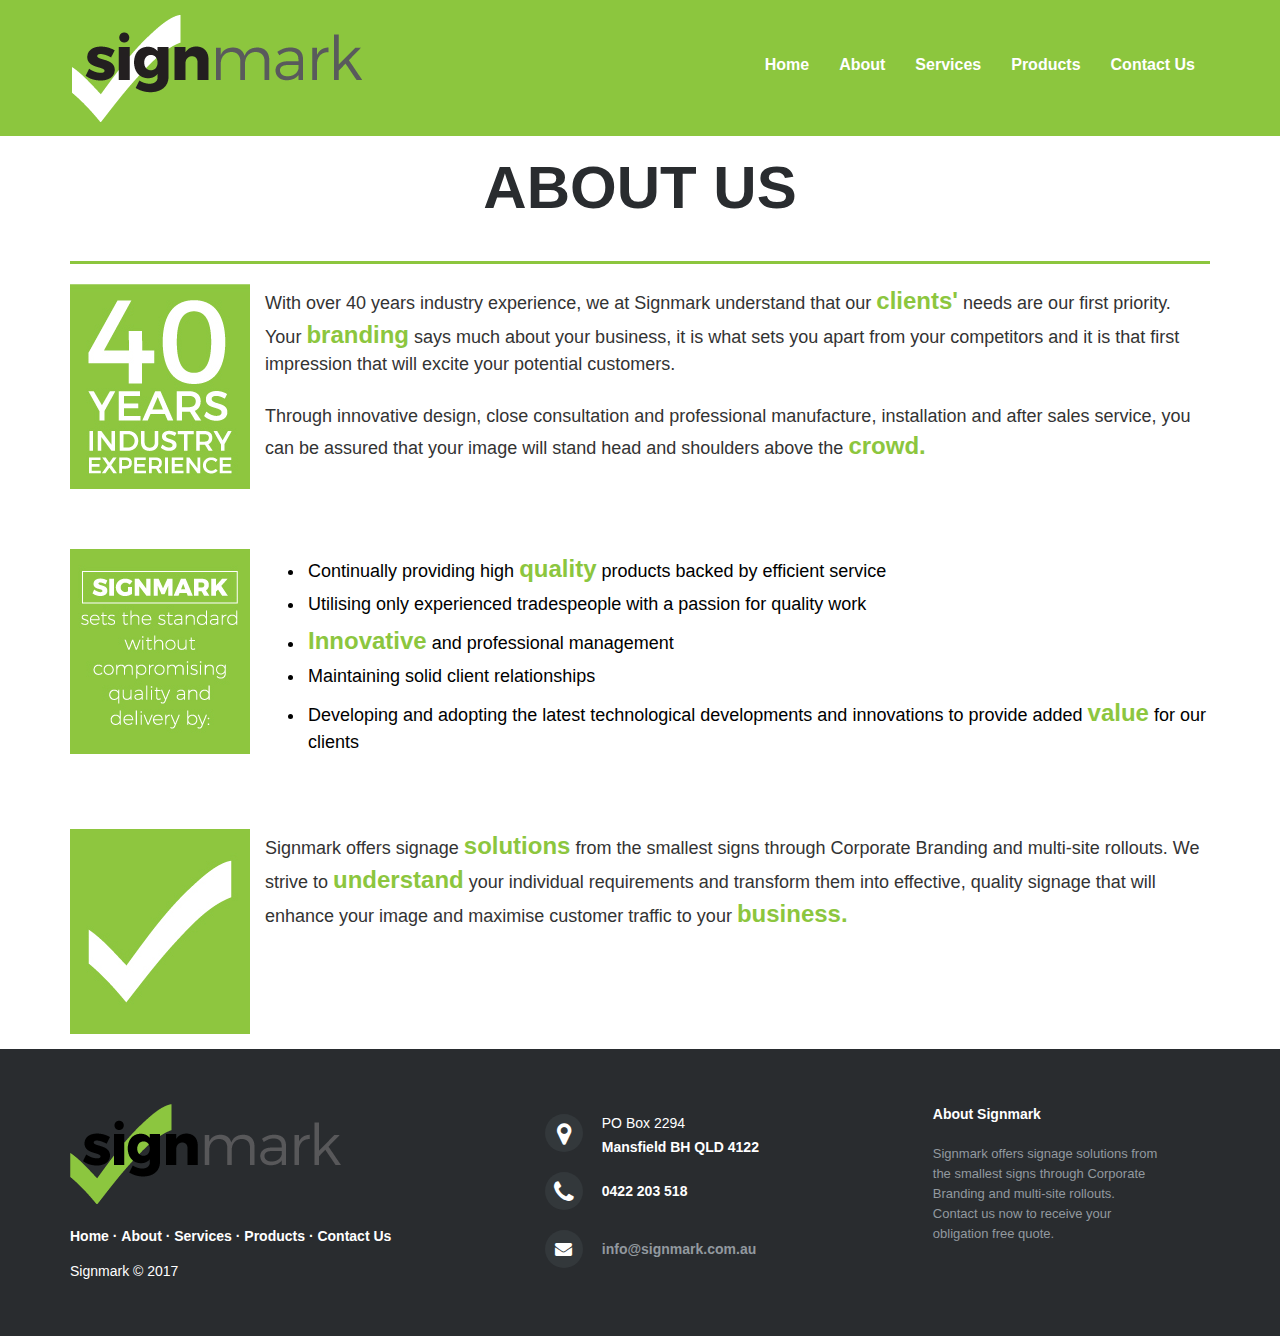
==== commit 1887966a: "no message" ====
--- a/about.html
+++ b/about.html
@@ -134,7 +134,7 @@
 				<p class="footer-company-about">
 					<span>About Signmark</span>
 					Signmark offers signage solutions from the smallest signs through Corporate Branding and multi-site rollouts.<br>
-                    Contact us now to receive you obligation free quote.
+                    Contact us now to receive your obligation free quote.
 				</p>
 				
 			</div>
